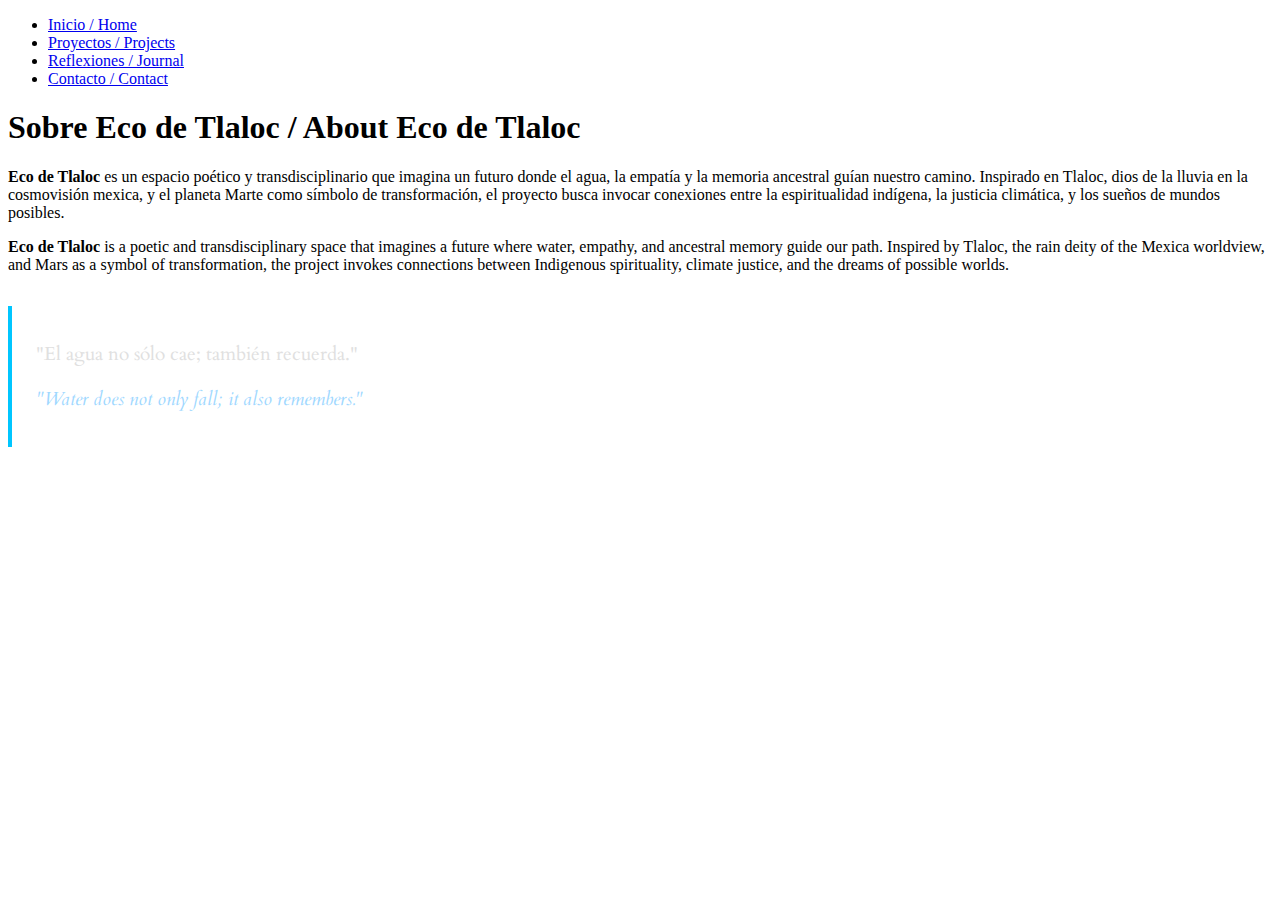
==== about.html @ 4e65fa35 "second iter" ====
<!DOCTYPE html>
<html lang="es">
<head>
  <meta charset="UTF-8" />
  <meta name="viewport" content="width=device-width, initial-scale=1.0" />
  <title>Eco de Tlaloc – Sobre / About</title>
  <link href="https://fonts.googleapis.com/css2?family=Quicksand:wght@400;600&family=Cardo:ital@0;1&display=swap" rel="stylesheet">
  <link rel="stylesheet" href="css/styles.css" />
  <style>
    .quote {
      font-family: 'Cardo', serif;
      font-size: 1.2rem;
      border-left: 4px solid #00c6ff;
      margin: 2rem 0;
      padding: 1rem 1.5rem;
      background-color: rgba(255, 255, 255, 0.05);
      color: #e0e0e0;
    }
    .quote em {
      display: block;
      margin-top: 0.5rem;
      font-style: italic;
      color: #a0d8ff;
    }
  </style>
</head>
<body>
  <header>
    <nav>
      <ul>
        <li><a href="index.html">Inicio / Home</a></li>
        <li><a href="projects.html">Proyectos / Projects</a></li>
        <li><a href="journal.html">Reflexiones / Journal</a></li>
        <li><a href="contact.html">Contacto / Contact</a></li>
      </ul>
    </nav>
  </header>

  <main class="about-page">
    <section class="about-section">
      <h1>Sobre Eco de Tlaloc / About Eco de Tlaloc</h1>
      <p>
        <strong>Eco de Tlaloc</strong> es un espacio poético y transdisciplinario que imagina un futuro donde el agua, la empatía y la memoria ancestral guían nuestro camino. Inspirado en Tlaloc, dios de la lluvia en la cosmovisión mexica, y el planeta Marte como símbolo de transformación, el proyecto busca invocar conexiones entre la espiritualidad indígena, la justicia climática, y los sueños de mundos posibles.
      </p>
      <p>
        <strong>Eco de Tlaloc</strong> is a poetic and transdisciplinary space that imagines a future where water, empathy, and ancestral memory guide our path. Inspired by Tlaloc, the rain deity of the Mexica worldview, and Mars as a symbol of transformation, the project invokes connections between Indigenous spirituality, climate justice, and the dreams of possible worlds.
      </p>
      <blockquote class="quote">
        <p>"El agua no sólo cae; también recuerda."</p>
        <p><em>"Water does not only fall; it also remembers."</em></p>
      </blockquote>
    </section>
  </main>
</body>
</html>
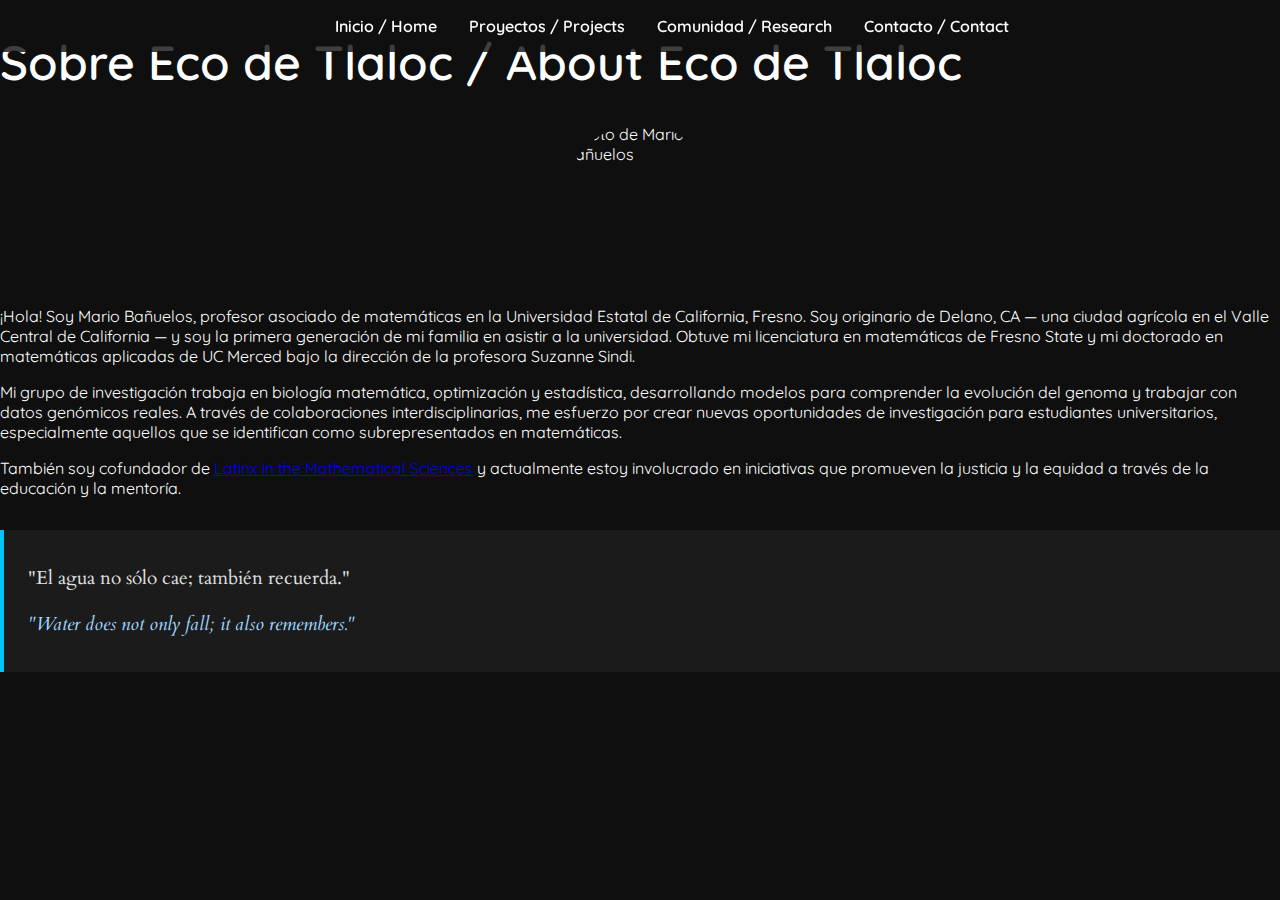
==== commit 9156f2f4: "update about page" ====
--- a/about.html
+++ b/about.html
@@ -22,6 +22,14 @@
       font-style: italic;
       color: #a0d8ff;
     }
+    .about-image {
+      display: block;
+      margin: 2rem auto;
+      border-radius: 50%;
+      width: 150px;
+      height: 150px;
+      object-fit: cover;
+    }
   </style>
 </head>
 <body>
@@ -30,7 +38,7 @@
       <ul>
         <li><a href="index.html">Inicio / Home</a></li>
         <li><a href="projects.html">Proyectos / Projects</a></li>
-        <li><a href="journal.html">Reflexiones / Journal</a></li>
+        <li><a href="research.html">Comunidad / Research</a></li>
         <li><a href="contact.html">Contacto / Contact</a></li>
       </ul>
     </nav>
@@ -39,11 +47,15 @@
   <main class="about-page">
     <section class="about-section">
       <h1>Sobre Eco de Tlaloc / About Eco de Tlaloc</h1>
+      <img src="path/to/profile-image.jpg" alt="Foto de Mario Bañuelos" class="about-image">
       <p>
-        <strong>Eco de Tlaloc</strong> es un espacio poético y transdisciplinario que imagina un futuro donde el agua, la empatía y la memoria ancestral guían nuestro camino. Inspirado en Tlaloc, dios de la lluvia en la cosmovisión mexica, y el planeta Marte como símbolo de transformación, el proyecto busca invocar conexiones entre la espiritualidad indígena, la justicia climática, y los sueños de mundos posibles.
+        ¡Hola! Soy Mario Bañuelos, profesor asociado de matemáticas en la Universidad Estatal de California, Fresno. Soy originario de Delano, CA — una ciudad agrícola en el Valle Central de California — y soy la primera generación de mi familia en asistir a la universidad. Obtuve mi licenciatura en matemáticas de Fresno State y mi doctorado en matemáticas aplicadas de UC Merced bajo la dirección de la profesora Suzanne Sindi.
       </p>
       <p>
-        <strong>Eco de Tlaloc</strong> is a poetic and transdisciplinary space that imagines a future where water, empathy, and ancestral memory guide our path. Inspired by Tlaloc, the rain deity of the Mexica worldview, and Mars as a symbol of transformation, the project invokes connections between Indigenous spirituality, climate justice, and the dreams of possible worlds.
+        Mi grupo de investigación trabaja en biología matemática, optimización y estadística, desarrollando modelos para comprender la evolución del genoma y trabajar con datos genómicos reales. A través de colaboraciones interdisciplinarias, me esfuerzo por crear nuevas oportunidades de investigación para estudiantes universitarios, especialmente aquellos que se identifican como subrepresentados en matemáticas.
+      </p>
+      <p>
+        También soy cofundador de <a href="https://latinxmath.org" target="_blank">Latinx in the Mathematical Sciences</a> y actualmente estoy involucrado en iniciativas que promueven la justicia y la equidad a través de la educación y la mentoría.
       </p>
       <blockquote class="quote">
         <p>"El agua no sólo cae; también recuerda."</p>
--- a/css/styles.css
+++ b/css/styles.css
@@ -0,0 +1,103 @@
+/* styles.css */
+
+body {
+  margin: 0;
+  padding: 0;
+  font-family: 'Quicksand', sans-serif;
+  background-color: #0f0f0f;
+  color: #ffffff;
+}
+
+nav {
+  background-color: rgba(15, 15, 15, 0.8);
+  padding: 1rem 2rem;
+  position: fixed;
+  width: 100%;
+  top: 0;
+  z-index: 1000;
+}
+
+nav ul {
+  list-style: none;
+  display: flex;
+  justify-content: center;
+  gap: 2rem;
+  margin: 0;
+  padding: 0;
+}
+
+nav a {
+  color: #ffffff;
+  text-decoration: none;
+  font-weight: 600;
+  transition: color 0.3s ease;
+}
+
+nav a:hover {
+  color: #00c6ff;
+}
+
+.hero {
+  height: 100vh;
+  background: linear-gradient(rgba(0, 0, 0, 0.4), rgba(0, 0, 0, 0.6)),
+              url('../assets/images/mars_rain_background.jpg') center/cover no-repeat;
+  display: flex;
+  align-items: center;
+  justify-content: center;
+  text-align: center;
+  position: relative;
+  overflow: hidden;
+}
+
+.overlay {
+  z-index: 2;
+  padding: 2rem;
+  animation: fadeIn 2s ease-in-out;
+}
+
+h1 {
+  font-size: 3rem;
+  font-weight: 600;
+  margin-bottom: 1rem;
+  color: #ffffff;
+}
+
+.subtitle {
+  font-size: 1.25rem;
+  margin-bottom: 2rem;
+  color: #d3d3d3;
+}
+
+.cta {
+  background-color: #00c6ff;
+  color: #0f0f0f;
+  padding: 0.75rem 1.5rem;
+  border-radius: 30px;
+  font-weight: bold;
+  text-decoration: none;
+  transition: background-color 0.3s ease;
+}
+
+.cta:hover {
+  background-color: #009ecf;
+  color: #ffffff;
+}
+
+@keyframes fadeIn {
+  from { opacity: 0; transform: translateY(20px); }
+  to { opacity: 1; transform: translateY(0); }
+}
+
+/* Optional: animated rain overlay */
+.hero::before {
+  content: "";
+  position: absolute;
+  top: 0;
+  left: 0;
+  width: 100%;
+  height: 100%;
+  background: url('../assets/images/rain_overlay.gif') repeat;
+  opacity: 0.1;
+  z-index: 1;
+  pointer-events: none;
+}
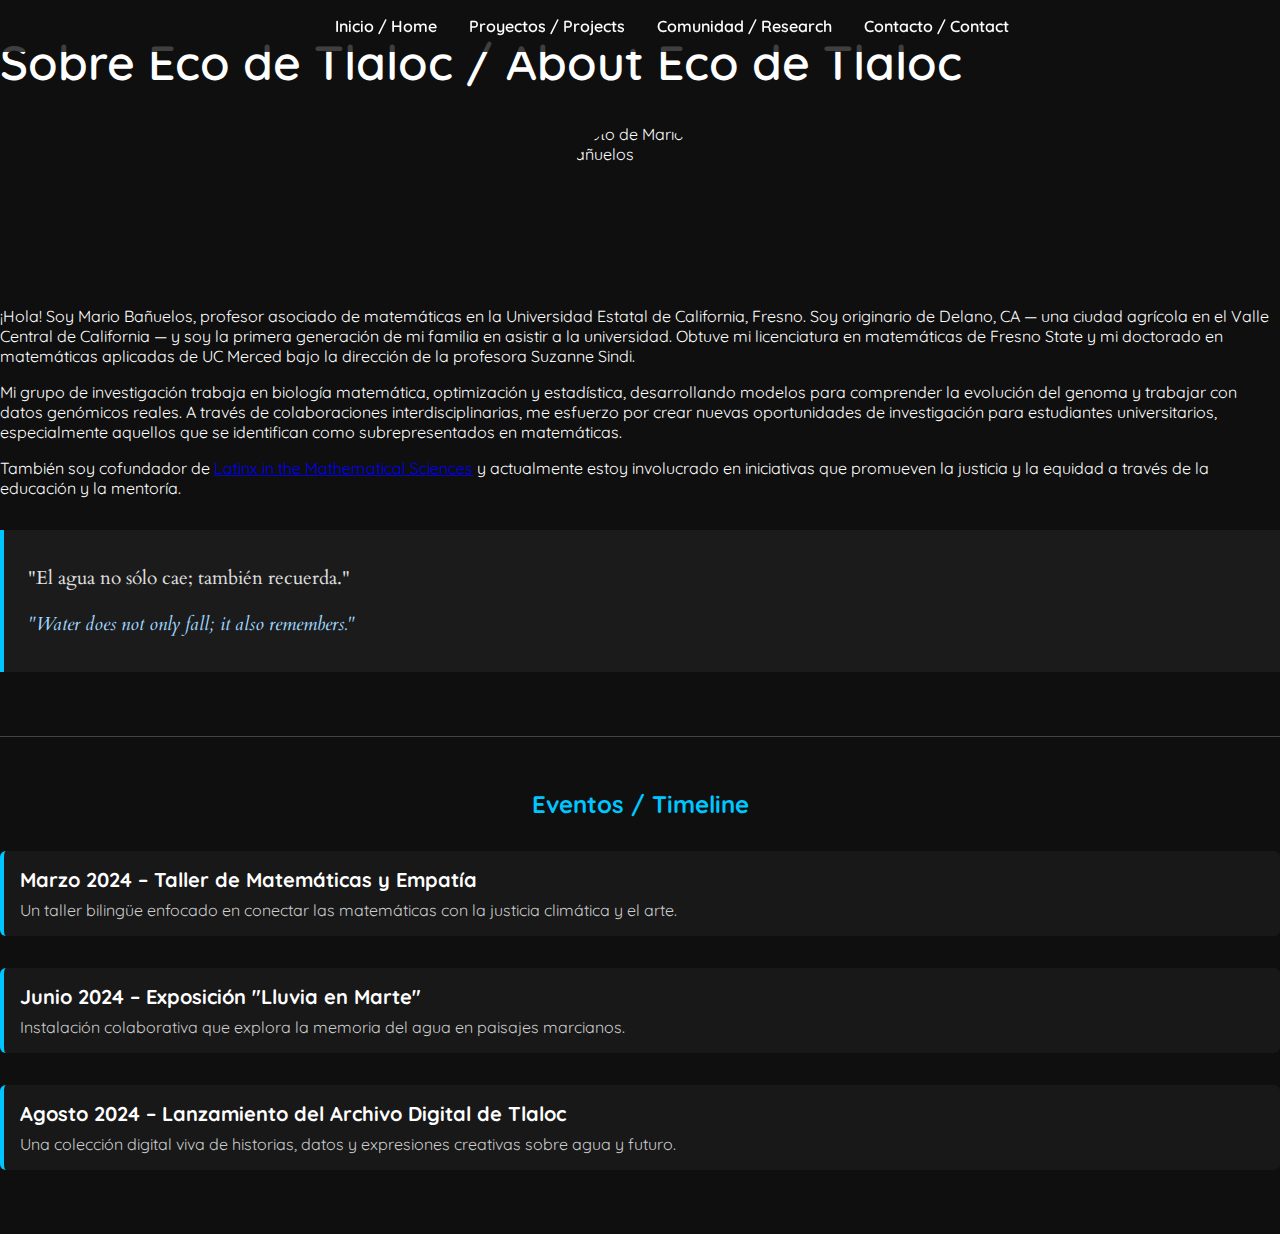
==== commit af07729b: "update about and links" ====
--- a/about.html
+++ b/about.html
@@ -29,6 +29,37 @@
       width: 150px;
       height: 150px;
       object-fit: cover;
+    }
+    .timeline {
+      margin-top: 4rem;
+      padding: 2rem 0;
+      border-top: 1px solid #444;
+    }
+    .timeline h2 {
+      text-align: center;
+      margin-bottom: 2rem;
+      color: #00c6ff;
+    }
+    .timeline-item {
+      margin-bottom: 2rem;
+      padding: 1rem;
+      background-color: rgba(255, 255, 255, 0.04);
+      border-left: 4px solid #00c6ff;
+      border-radius: 6px;
+      transition: transform 0.3s ease;
+    }
+    .timeline-item:hover {
+      transform: translateX(10px);
+      background-color: rgba(0, 198, 255, 0.1);
+    }
+    .timeline-item h3 {
+      margin: 0;
+      font-size: 1.25rem;
+      color: #ffffff;
+    }
+    .timeline-item p {
+      margin: 0.5rem 0 0;
+      color: #cccccc;
     }
   </style>
 </head>
@@ -62,6 +93,25 @@
         <p><em>"Water does not only fall; it also remembers."</em></p>
       </blockquote>
     </section>
+
+    <section class="timeline">
+      <h2>Eventos / Timeline</h2>
+
+      <div class="timeline-item">
+        <h3>Marzo 2024 – Taller de Matemáticas y Empatía</h3>
+        <p>Un taller bilingüe enfocado en conectar las matemáticas con la justicia climática y el arte.</p>
+      </div>
+
+      <div class="timeline-item">
+        <h3>Junio 2024 – Exposición "Lluvia en Marte"</h3>
+        <p>Instalación colaborativa que explora la memoria del agua en paisajes marcianos.</p>
+      </div>
+
+      <div class="timeline-item">
+        <h3>Agosto 2024 – Lanzamiento del Archivo Digital de Tlaloc</h3>
+        <p>Una colección digital viva de historias, datos y expresiones creativas sobre agua y futuro.</p>
+      </div>
+    </section>
   </main>
 </body>
 </html>
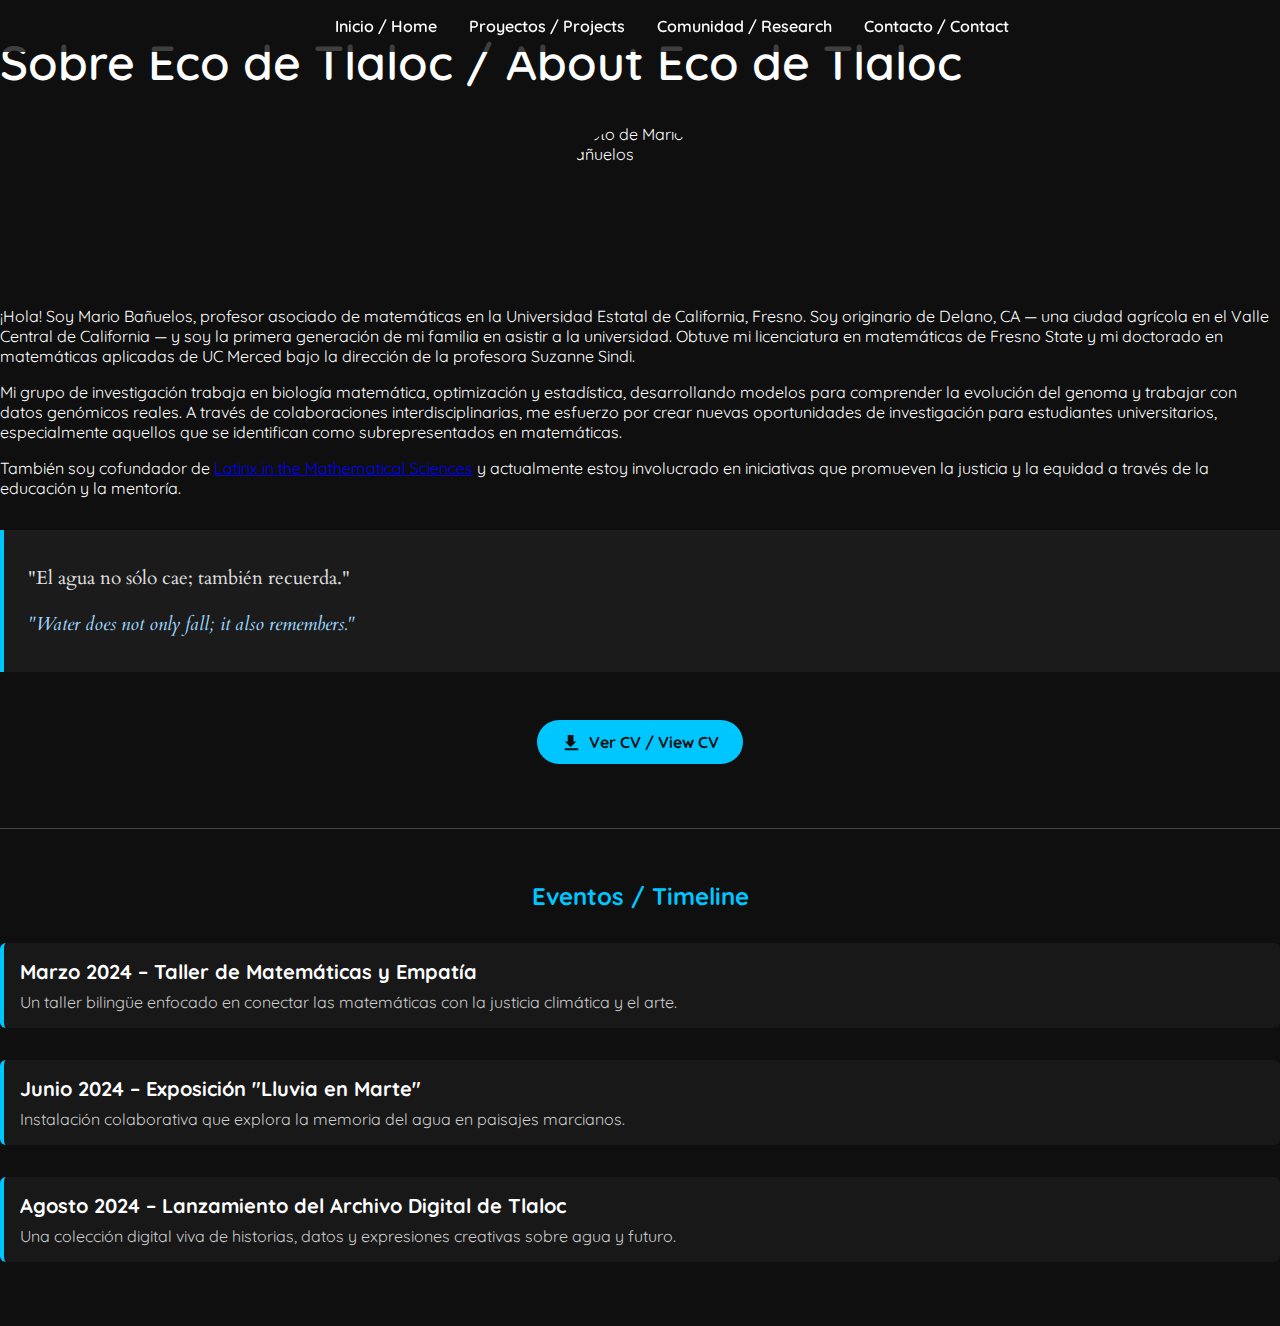
==== commit 1383bf06: "update about with cv" ====
--- a/about.html
+++ b/about.html
@@ -61,6 +61,31 @@
       margin: 0.5rem 0 0;
       color: #cccccc;
     }
+    .cv-button-container {
+      text-align: center;
+      margin: 3rem 0;
+    }
+    .cv-button {
+      display: inline-flex;
+      align-items: center;
+      gap: 0.5rem;
+      padding: 0.75rem 1.5rem;
+      background-color: #00c6ff;
+      color: #111;
+      font-weight: bold;
+      border-radius: 30px;
+      text-decoration: none;
+      transition: background-color 0.3s ease, transform 0.2s ease;
+    }
+    .cv-button:hover {
+      background-color: #00a0d1;
+      transform: scale(1.05);
+    }
+    .cv-button svg {
+      width: 1.2rem;
+      height: 1.2rem;
+      fill: currentColor;
+    }
   </style>
 </head>
 <body>
@@ -92,6 +117,13 @@
         <p>"El agua no sólo cae; también recuerda."</p>
         <p><em>"Water does not only fall; it also remembers."</em></p>
       </blockquote>
+
+      <div class="cv-button-container">
+        <a href="assets/cv/MarioBanuelos_CV.pdf" class="cv-button" target="_blank">
+          <svg xmlns="http://www.w3.org/2000/svg" viewBox="0 0 20 20"><path d="M13 10V3H7v7H4l6 6 6-6h-3zm-9 7h14v2H4v-2z"/></svg>
+          Ver CV / View CV
+        </a>
+      </div>
     </section>
 
     <section class="timeline">
